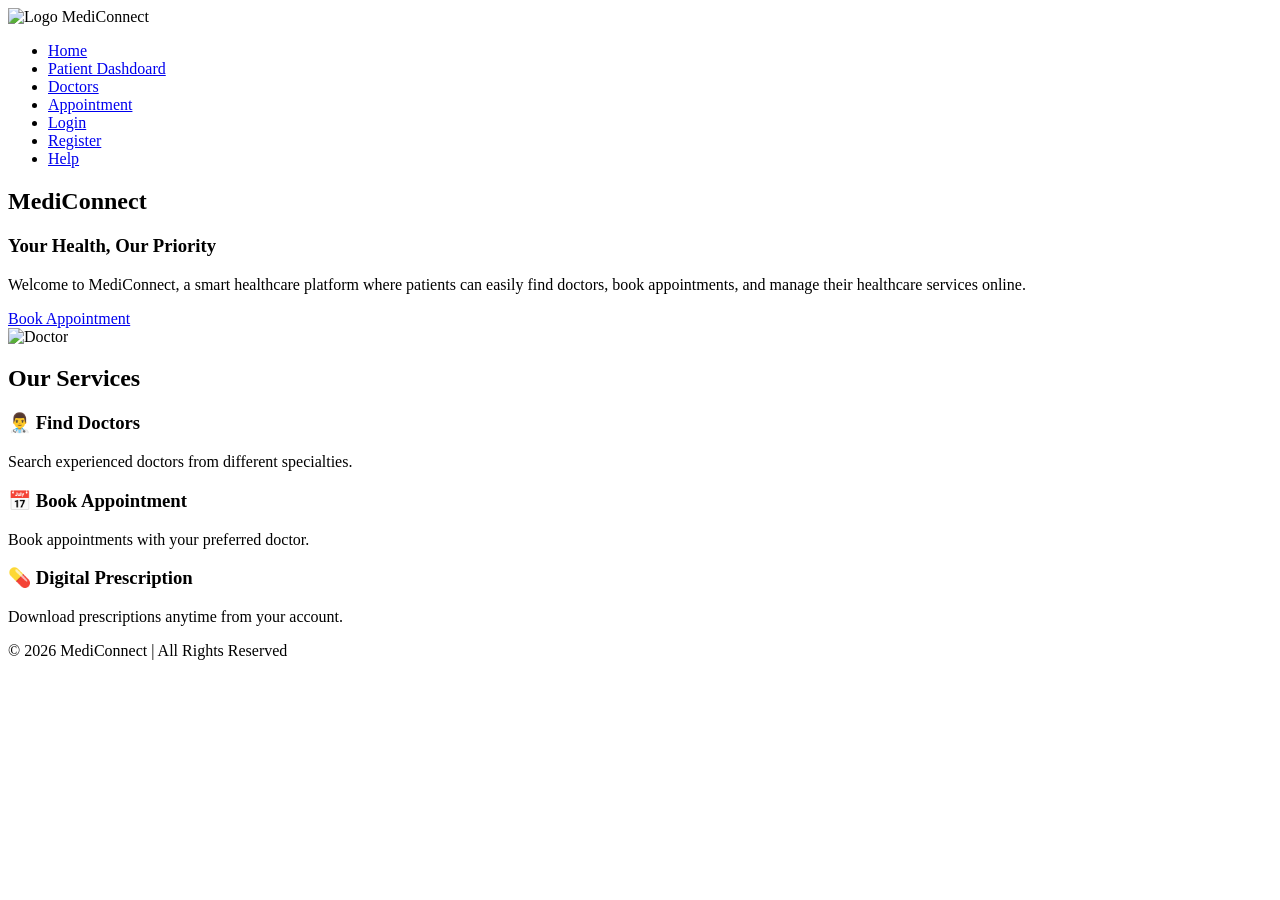
==== index.html @ 06fa48a0 "Add files via upload" ====
<!DOCTYPE html>
<html lang="en">
<head>
    <meta charset="UTF-8">
    <meta name="viewport" content="width=device-width, initial-scale=1.0">
    <title>MediConnect - Home</title>

    <link rel="stylesheet" href="css/style.css">
    <link rel="icon" type="image/jpeg" href="img/download.jpg">
</head>

<body>

    <!-- Navbar -->

    <nav class="navbar">


        <div class="logo">
    <img src="img/images (4).jpg" alt="Logo" class="logo-img">
    <span>MediConnect</span>
    </div>

        <ul class="nav-links">

            <li><a href="index.html">Home</a></li>
            <li><a href="patient-dashboard.html">Patient Dashdoard</a></li>
            <li><a href="doctors.html">Doctors</a></li>
            <li><a href="appointment.html">Appointment</a></li>
            <li><a href="login.html">Login</a></li>
            <li><a href="register.html">Register</a></li>
            <li><a href="help.html">Help</a></li>

        </ul>

    </nav>

    <!-- Home Section -->

    <section class="home">

        <div class="home-content">

            <h1>MediConnect</h1>

            <h3>Your Health, Our Priority</h3>

            <p>
                Welcome to MediConnect, a smart healthcare platform
                where patients can easily find doctors, book appointments,
                and manage their healthcare services online.
            </p>

            <a href="appointment.html" class="btn">
                Book Appointment
            </a>

        </div>

        <div class="home-image">

            <img src="img/images.jpg" alt="Doctor">

        </div>

    </section>

    <!-- Services -->

    <section class="services">

        <h2>Our Services</h2>

        <div class="service-box">

            <div class="card">

                <h3>👨‍⚕️ Find Doctors</h3>

                <p>
                    Search experienced doctors
                    from different specialties.
                </p>

            </div>

            <div class="card">

                <h3>📅 Book Appointment</h3>

                <p>
                    Book appointments
                    with your preferred doctor.
                </p>

            </div>

            <div class="card">

                <h3>💊 Digital Prescription</h3>

                <p>
                    Download prescriptions
                    anytime from your account.
                </p>

            </div>

        </div>

    </section>

    <!-- Footer -->

    <footer>

        <p>
            © 2026 MediConnect | All Rights Reserved
        </p>

    </footer>

</body>
</html>
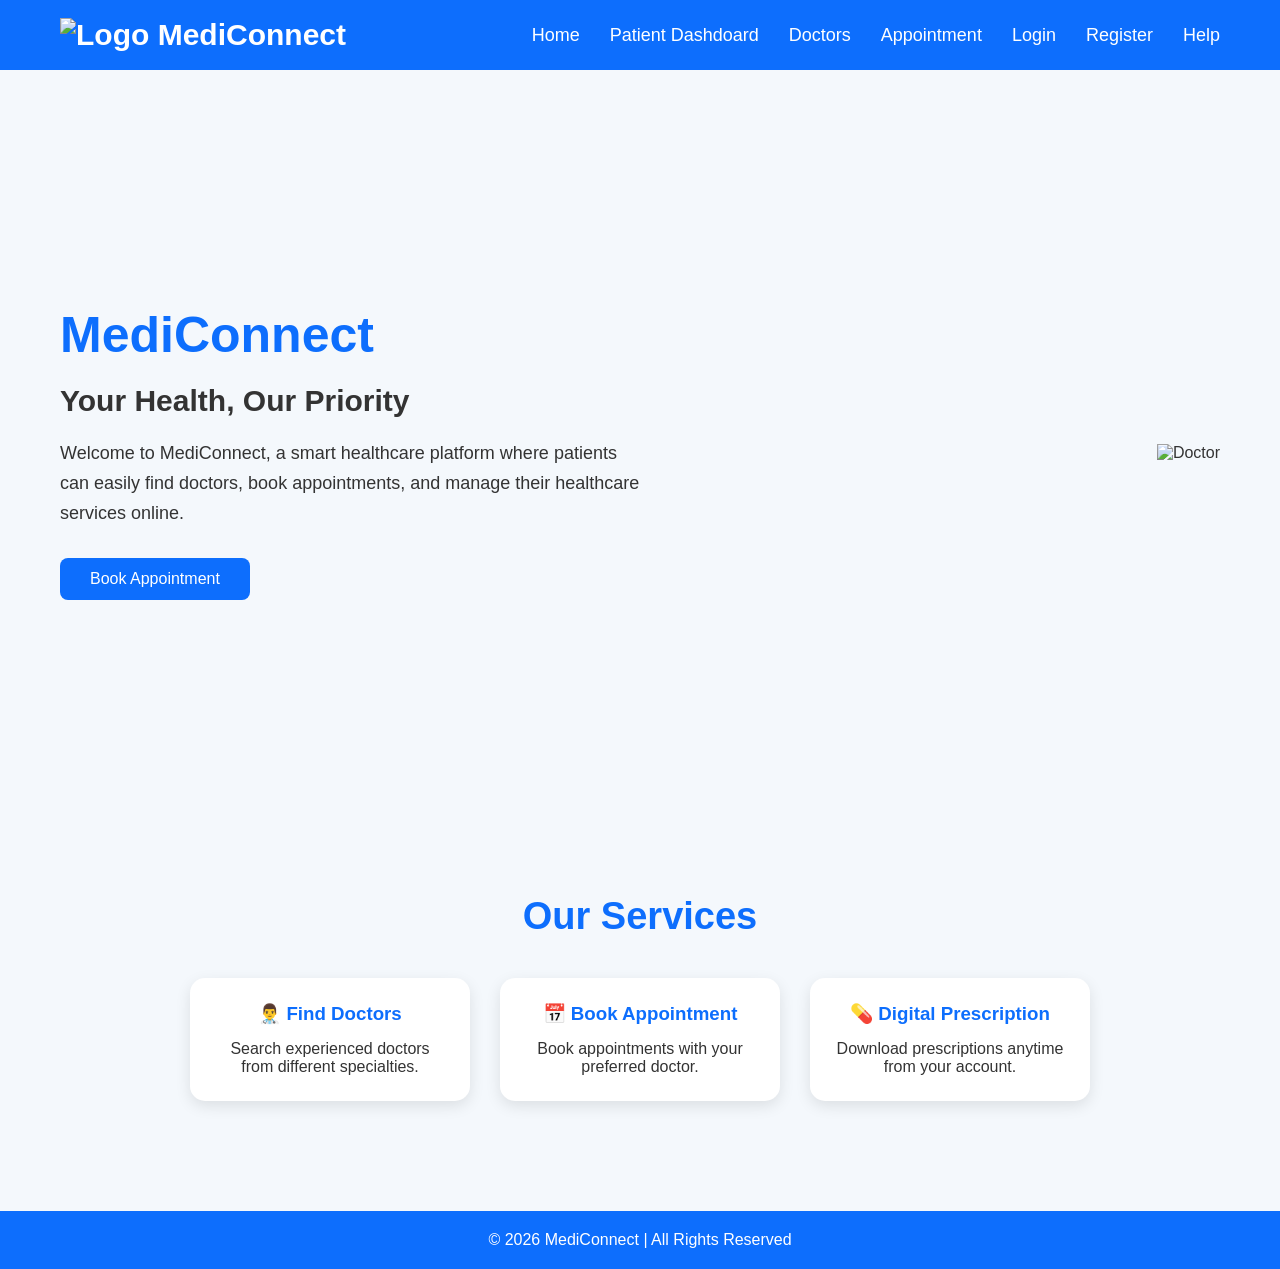
==== commit eb5d35b1: "Update index.html" ====
--- a/index.html
+++ b/index.html
@@ -5,7 +5,7 @@
     <meta name="viewport" content="width=device-width, initial-scale=1.0">
     <title>MediConnect - Home</title>
 
-    <link rel="stylesheet" href="css/style.css">
+    <link rel="stylesheet" href="style.css">
     <link rel="icon" type="image/jpeg" href="img/download.jpg">
 </head>
 
@@ -121,4 +121,4 @@
     </footer>
 
 </body>
-</html>+</html>
--- a/style.css
+++ b/style.css
@@ -0,0 +1,446 @@
+/* ===========================
+   GLOBAL SETTINGS
+=========================== */
+
+*{
+    margin:0;
+    padding:0;
+    box-sizing:border-box;
+    font-family:Arial, Helvetica, sans-serif;
+}
+
+body{
+    background:#f4f8fc;
+    color:#333;
+}
+
+/* ===========================
+   NAVBAR
+=========================== */
+
+.navbar{
+    display:flex;
+    justify-content:space-between;
+    align-items:center;
+
+    background:#0d6efd;
+    padding:18px 60px;
+}
+
+.logo{
+    color:white;
+    font-size:30px;
+    font-weight:bold;
+   
+}
+.logo-img{
+    width: 80px;
+    height: 80px;
+}
+
+.nav-links{
+    list-style:none;
+    display:flex;
+    gap:30px;
+}
+
+.nav-links a{
+    text-decoration:none;
+    color:white;
+    font-size:18px;
+    transition:0.3s;
+}
+
+.nav-links a:hover{
+    color:yellow;
+}
+
+/* ===========================
+   HOME SECTION
+=========================== */
+
+.home{
+    display:flex;
+    justify-content:space-between;
+    align-items:center;
+
+    padding:60px;
+    min-height:85vh;
+}
+
+.home-content{
+    width:50%;
+}
+
+.home-content h1{
+    font-size:50px;
+    color:#0d6efd;
+    margin-bottom:20px;
+}
+
+.home-content h3{
+    font-size:30px;
+    margin-bottom:20px;
+}
+
+.home-content p{
+    font-size:18px;
+    line-height:30px;
+    margin-bottom:30px;
+}
+
+.home-image img{
+    width:450px;
+}
+
+/* ===========================
+   BUTTON
+=========================== */
+
+.btn{
+    display:inline-block;
+
+    background:#0d6efd;
+
+    color:white;
+
+    text-decoration:none;
+
+    padding:12px 30px;
+
+    border-radius:8px;
+
+    transition:0.3s;
+}
+
+.btn:hover{
+
+    background:#084298;
+
+}
+
+/* ===========================
+   SERVICES
+=========================== */
+
+.services{
+
+    text-align:center;
+
+    padding:60px;
+
+}
+
+.services h2{
+
+    font-size:38px;
+
+    color:#0d6efd;
+
+    margin-bottom:40px;
+
+}
+
+.service-box{
+
+    display:flex;
+
+    justify-content:center;
+
+    gap:30px;
+
+    flex-wrap:wrap;
+
+}
+
+.card{
+
+    width:280px;
+
+    background:white;
+
+    padding:25px;
+
+    border-radius:15px;
+
+    box-shadow:0 5px 15px rgba(0,0,0,.1);
+
+    transition:.3s;
+
+}
+
+.card:hover{
+
+    transform:translateY(-8px);
+
+}
+
+.card h3{
+
+    color:#0d6efd;
+
+    margin-bottom:15px;
+
+}
+
+/* ===========================  FOOTER=========================== */
+
+footer{
+
+    background:#0d6efd;
+
+    color:white;
+
+    text-align:center;
+
+    padding:18px;
+
+}
+
+footer{
+    background:#0d6efd;
+    color:white;
+    text-align:center;
+    padding:20px;
+    margin-top:50px;
+}
+
+/* =========================== LOGIN / REGISTER=========================== */
+
+.main-container{
+
+    display:flex;
+
+    justify-content:center;
+
+    align-items:center;
+
+    gap:60px;
+
+    min-height:85vh;
+
+}
+
+.left-side-style{
+
+    width:350px;
+
+}
+
+.left-side-style h1{
+
+    color:#0d6efd;
+
+    font-size:45px;
+
+    margin-bottom:15px;
+
+}
+
+.left-side-style h3{
+
+    margin-bottom:15px;
+
+}
+
+.login-page-style{
+
+    width:360px;
+
+    background:white;
+
+    padding:30px;
+
+    border-radius:15px;
+
+    box-shadow:0 5px 15px rgba(0,0,0,.15);
+
+}
+
+label{
+
+    font-weight:bold;
+
+}
+
+input,
+select,
+textarea{
+
+    width:100%;
+
+    padding:12px;
+
+    margin-top:6px;
+
+    margin-bottom:18px;
+
+    border:1px solid #ccc;
+
+    border-radius:8px;
+
+    font-size:16px;
+
+}
+
+button{
+
+    width:100%;
+
+    background:#0d6efd;
+
+    color:white;
+
+    border:none;
+
+    padding:12px;
+
+    border-radius:8px;
+
+    font-size:18px;
+
+    cursor:pointer;
+
+}
+
+button:hover{
+
+    background:#084298;
+
+}
+
+.image-section img{
+
+    width:400px;
+
+}
+
+/* =========================== RESPONSIVE=========================== */
+
+@media(max-width:900px){
+
+.home,
+.main-container{
+
+    flex-direction:column;
+
+    text-align:center;
+
+}
+
+.home-content{
+
+    width:100%;
+
+}
+
+.home-image img,
+.image-section img{
+
+    width:280px;
+
+}
+
+.navbar{
+
+    flex-direction:column;
+
+    gap:20px;
+
+}
+
+.nav-links{
+
+    flex-direction:column;
+
+    text-align:center;
+
+}
+
+}
+/* ================= LOGIN PAGE ================= */
+
+.login-section{
+
+    display:flex;
+
+    justify-content:center;
+
+    align-items:center;
+
+    gap:80px;
+
+    min-height:85vh;
+
+}
+
+.login-left{
+
+    width:400px;
+
+}
+
+.login-left h1{
+
+    color:#0d6efd;
+
+    font-size:45px;
+
+    margin-bottom:20px;
+
+}
+
+.login-left p{
+
+    font-size:18px;
+
+    line-height:30px;
+
+    margin-bottom:25px;
+
+}
+
+.login-left img{
+
+    width:350px;
+
+}
+
+.login-card{
+
+    width:380px;
+
+    background:white;
+
+    padding:35px;
+
+    border-radius:20px;
+
+    box-shadow:0 5px 20px rgba(0,0,0,.15);
+
+}
+
+.login-card h2{
+
+    text-align:center;
+
+    margin-bottom:25px;
+
+    color:#0d6efd;
+
+}
+
+.login-card button{
+
+    margin-top:10px;
+
+}
+
+.register-link{
+
+    text-align:center;
+
+    margin-top:20px;
+
+}
+
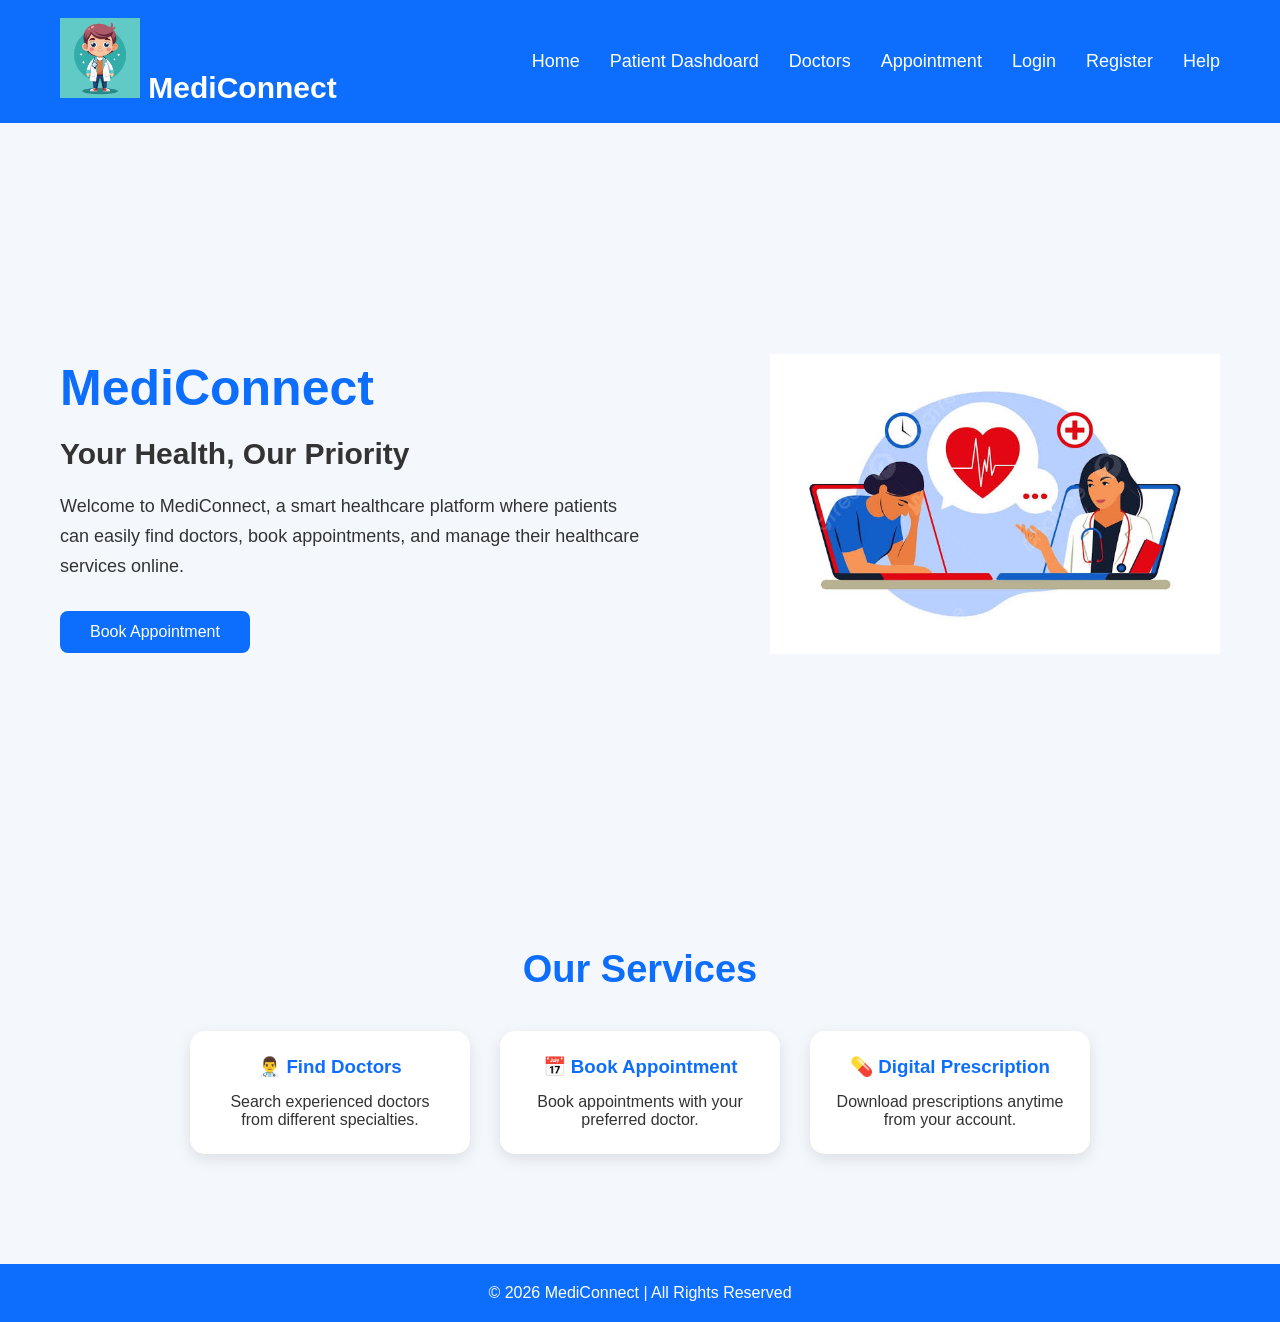
==== commit 922adbe5: "index.html" ====
--- a/index.html
+++ b/index.html
@@ -6,7 +6,7 @@
     <title>MediConnect - Home</title>
 
     <link rel="stylesheet" href="style.css">
-    <link rel="icon" type="image/jpeg" href="img/download.jpg">
+    <link rel="icon" type="image/jpeg" href="download.jpg">
 </head>
 
 <body>
@@ -17,7 +17,7 @@
 
 
         <div class="logo">
-    <img src="img/images (4).jpg" alt="Logo" class="logo-img">
+    <img src="images (4).jpg" alt="Logo" class="logo-img">
     <span>MediConnect</span>
     </div>
 
@@ -59,7 +59,7 @@
 
         <div class="home-image">
 
-            <img src="img/images.jpg" alt="Doctor">
+            <img src="images.jpg" alt="Doctor">
 
         </div>
 
